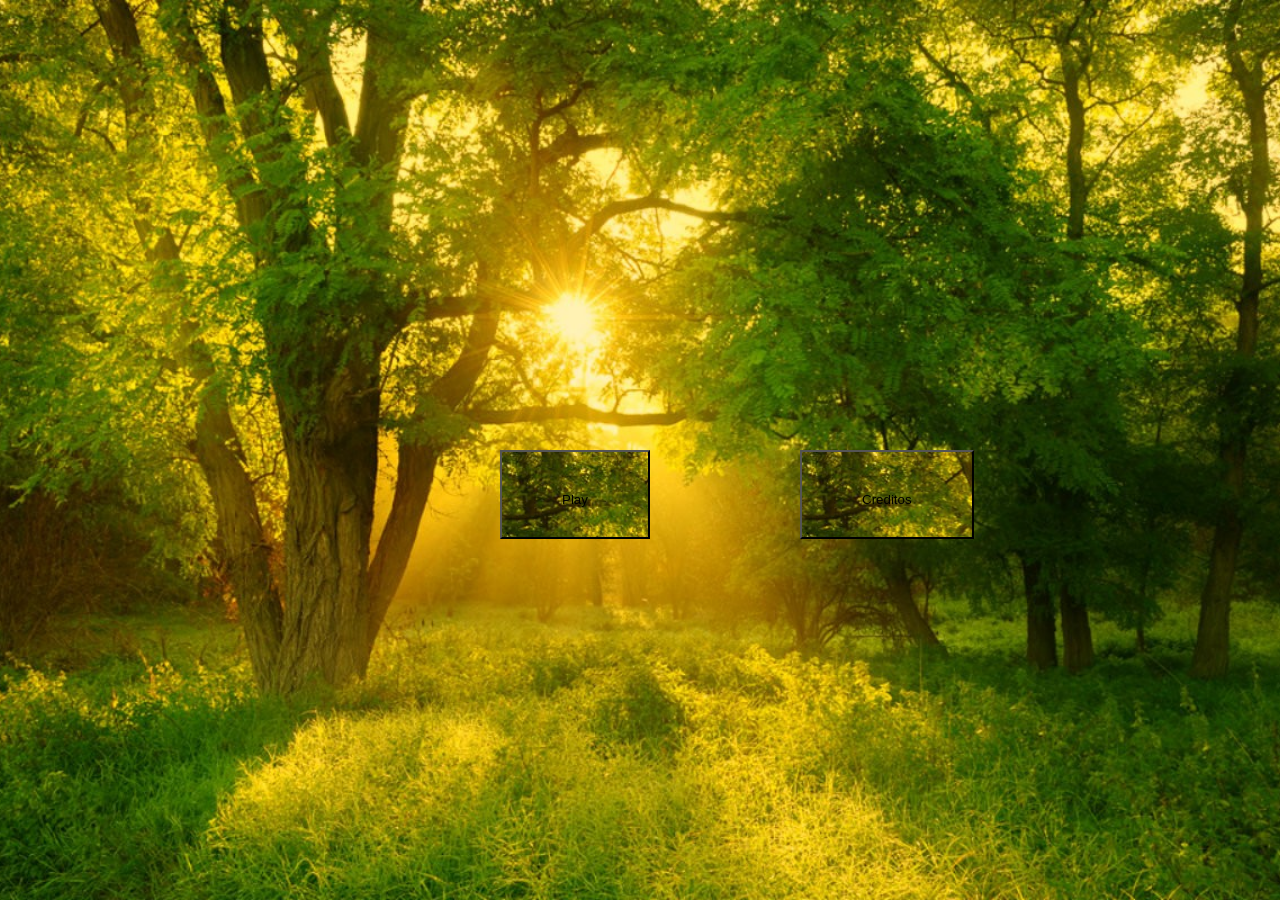
==== index.html @ b3132ecc "adicionado botoes" ====
<!DOCTYPE html>
<html lang="en">
<head>
    <meta charset="UTF-8">
    <meta name="viewport" content="width=device-width, initial-scale=1.0">
    <title>REIGNS</title>

    <link rel="stylesheet" href="style.css">
</head>
<body id = "menu">
    <br> <img id="carta" src="">
    <button id = "botao1">Play</button>
    <button id = "botao2">Creditos</button>
</body>
<Script src="test.js"></Script>
</html>
---- style.css ----
body{
    background-attachment: fixed;
    background-size: cover;
    background-repeat: no-repeat;
    background-position: center center;
}

#menu{
    background-image: url("./diversos/imagens/dia.jpg");
}

button{
    padding: 40px 60px 30px 60px;

    font-family: Arial, Helvetica, sans-serif;
    background-image: url("./diversos/imagens/dia.jpg");
}

#botao1 {
    position: absolute;
    top: 450px;
    left: 500px;
}
#botao2 {
    position: absolute;
    top: 450px;
    left: 800px;
}
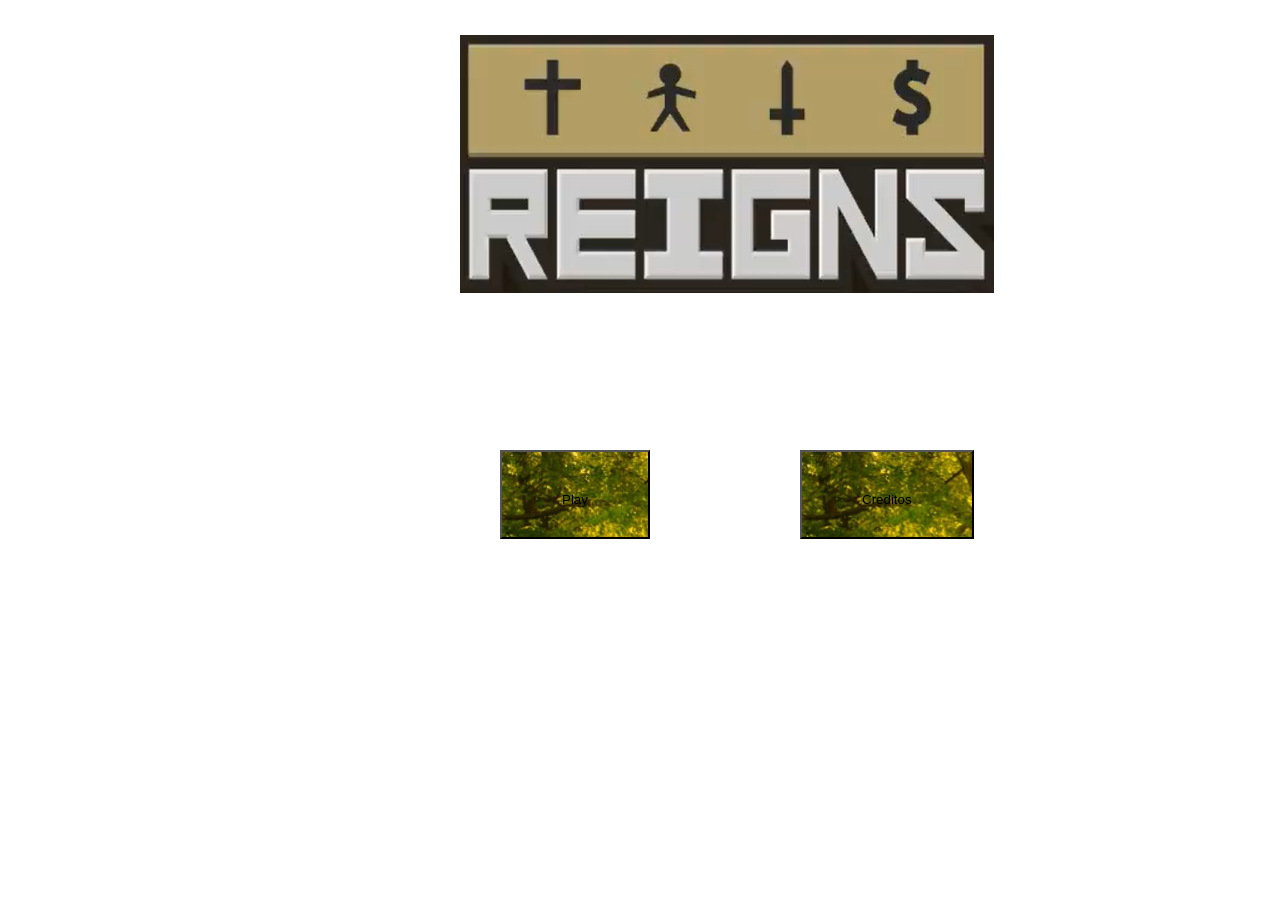
==== commit c55ae329: "adicionado acao para creditos" ====
--- a/index.html
+++ b/index.html
@@ -8,9 +8,11 @@
     <link rel="stylesheet" href="style.css">
 </head>
 <body id = "menu">
-    <br> <img id="carta" src="">
+
+    <img id = "imgTitulo" src="./diversos/imagens/Título.png" alt="imgTituloMenuGame">
     <button id = "botao1">Play</button>
     <button id = "botao2">Creditos</button>
+
 </body>
-<Script src="test.js"></Script>
+<Script src="./JavaScripts/test.js"></Script>
 </html>
--- a/style.css
+++ b/style.css
@@ -6,7 +6,7 @@
 }
 
 #menu{
-    background-image: url("./diversos/imagens/dia.jpg");
+    background-image: url("./diversos/imagens/menu.gif");
 }
 
 button{
@@ -27,3 +27,10 @@
     left: 800px;
 }
 
+#imgTitulo{
+    padding: 20px 320px 200px 40px;
+    position: absolute;
+    top: 15px;
+    left: 420px;
+}
+
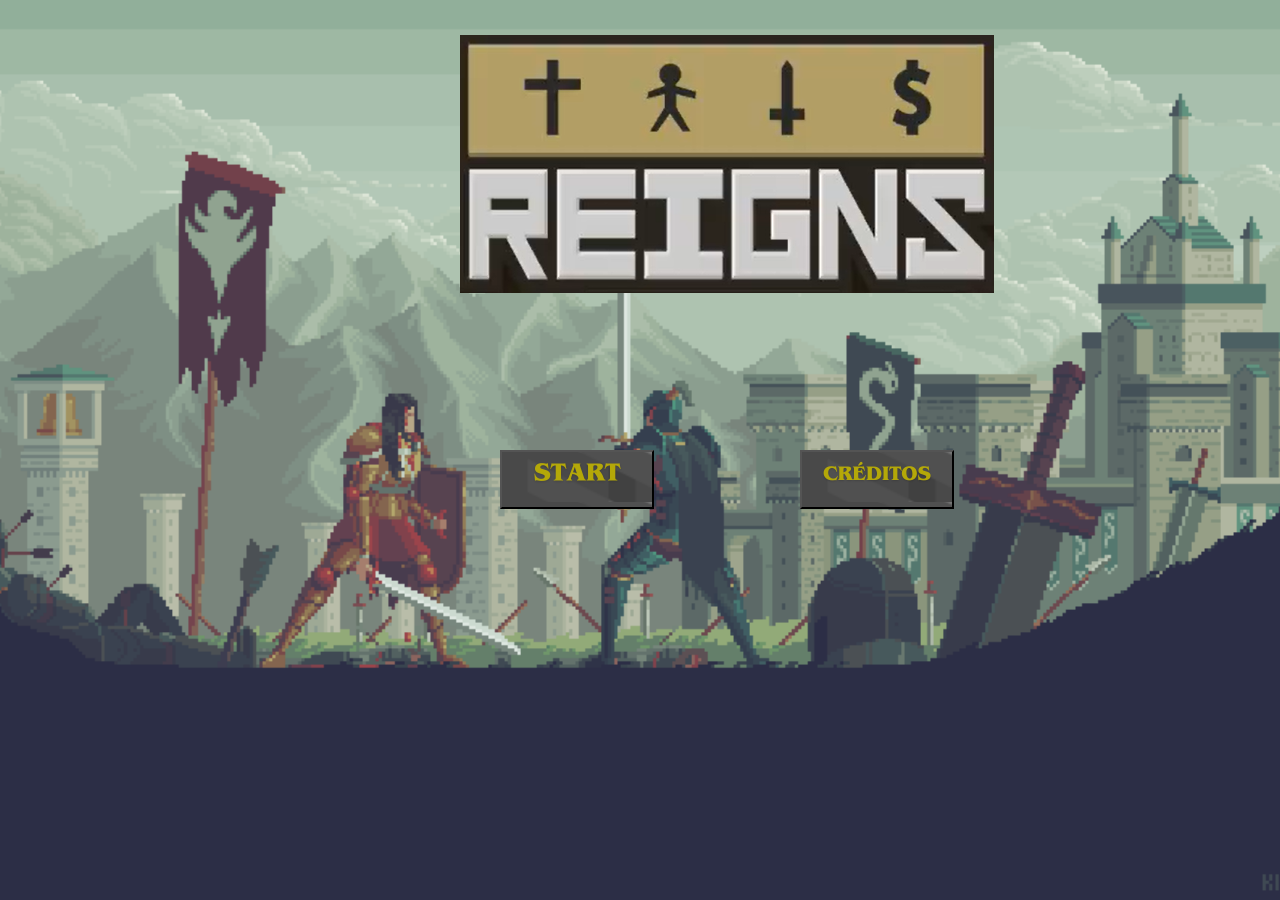
==== commit c2ee5443: "adcionado acao no botao start" ====
--- a/index.html
+++ b/index.html
@@ -3,15 +3,15 @@
 <head>
     <meta charset="UTF-8">
     <meta name="viewport" content="width=device-width, initial-scale=1.0">
-    <title>REIGNS</title>
+    <title>REIGNS - Menu</title>
 
-    <link rel="stylesheet" href="style.css">
+    <link rel="stylesheet" href="css/style.css">
 </head>
 <body id = "menu">
 
     <img id = "imgTitulo" src="./diversos/imagens/Título.png" alt="imgTituloMenuGame">
-    <button id = "botao1">Play</button>
-    <button id = "botao2">Creditos</button>
+    <button id = "botaoStart"></button>   <!-- Botao de Start -->
+    <button id = "botaoCreditos"></button>  <!-- Botao de creditos -->
 
 </body>
 <Script src="./JavaScripts/test.js"></Script>
--- a/css/style.css
+++ b/css/style.css
@@ -0,0 +1,38 @@
+body{
+    background-attachment: fixed;
+    background-size: cover;
+    background-repeat: no-repeat;
+    background-position: center center;
+}
+
+#menu{
+    background-image: url("../diversos/imagens/Menu.gif");
+}
+
+button{
+    padding: 40px 70px 15px 80px;
+
+    font-family: Arial, Helvetica, sans-serif;
+}
+
+#botaoStart {
+    background-image: url("../diversos/botoes/BotaoStart.png");
+    position: absolute;
+    top: 450px;
+    left: 500px;
+}
+
+#botaoCreditos {
+    background-image: url("../diversos/botoes/BotaoCreditos.png");
+    position: absolute;
+    top: 450px;
+    left: 800px;
+}
+
+#imgTitulo{
+    padding: 20px 320px 200px 40px;
+    position: absolute;
+    top: 15px;
+    left: 420px;
+}
+
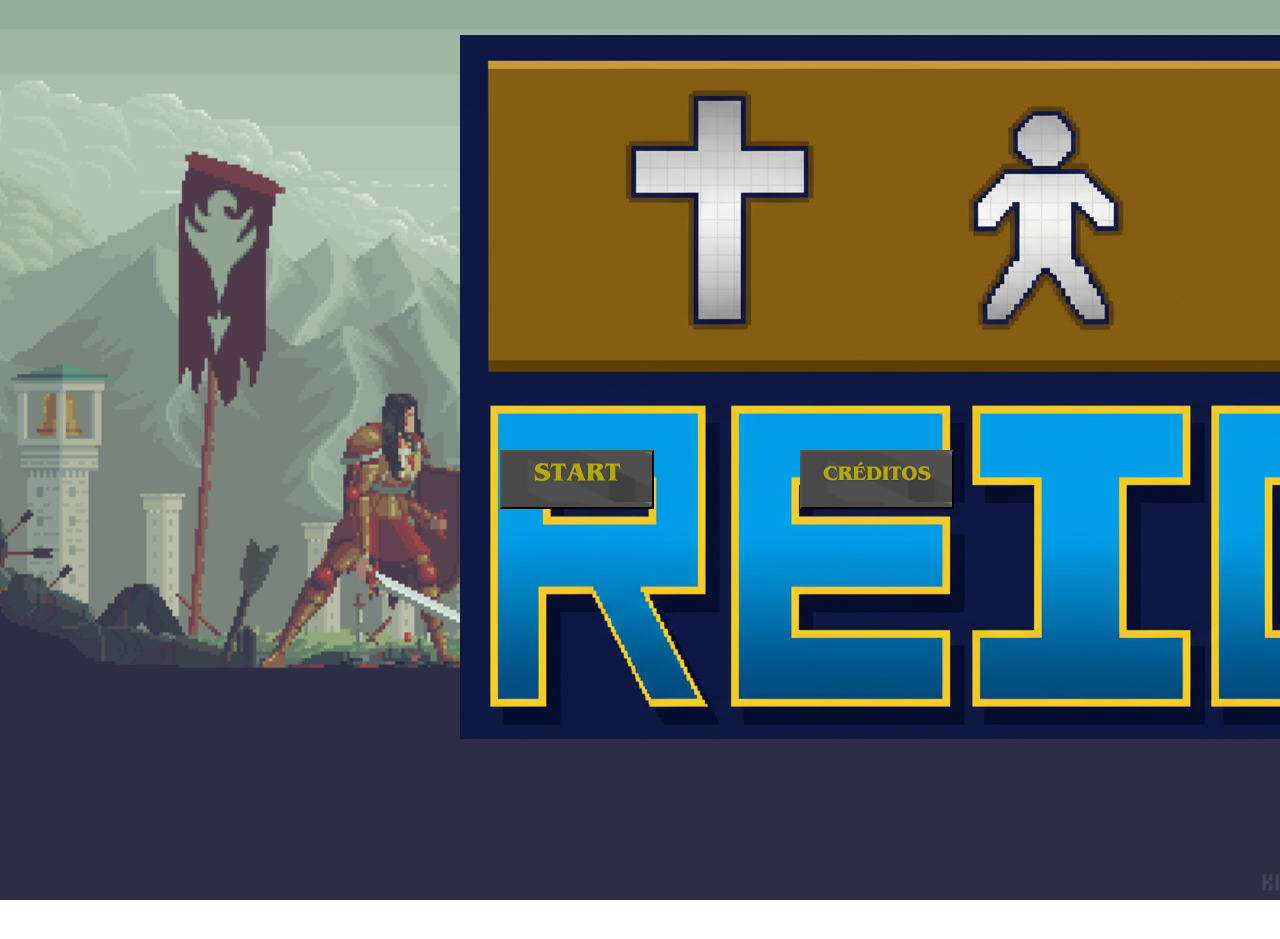
==== commit bf3d6228: "arrumado o index html" ====
--- a/index.html
+++ b/index.html
@@ -9,10 +9,9 @@
 </head>
 <body id = "menu">
 
-    <img id = "imgTitulo" src="./diversos/imagens/Título.png" alt="imgTituloMenuGame">
-    <button id = "botaoStart"></button>   <!-- Botao de Start -->
-    <button id = "botaoCreditos"></button>  <!-- Botao de creditos -->
-
+    <img id = "imgTitulo" src="./diversos/imagens/Titulo.png" alt="imgTituloMenuGame">
+    <a href="html/game.html"> <button id = "botaoStart"></button>  </a> <!-- Botao de Start -->
+    <a href="html/creditos.html"> <button id = "botaoCreditos"></button>  </a> <!-- Botao de creditos -->
 </body>
-<Script src="./JavaScripts/test.js"></Script>
+<Script src="JavaScripts/test.js"></Script>
 </html>
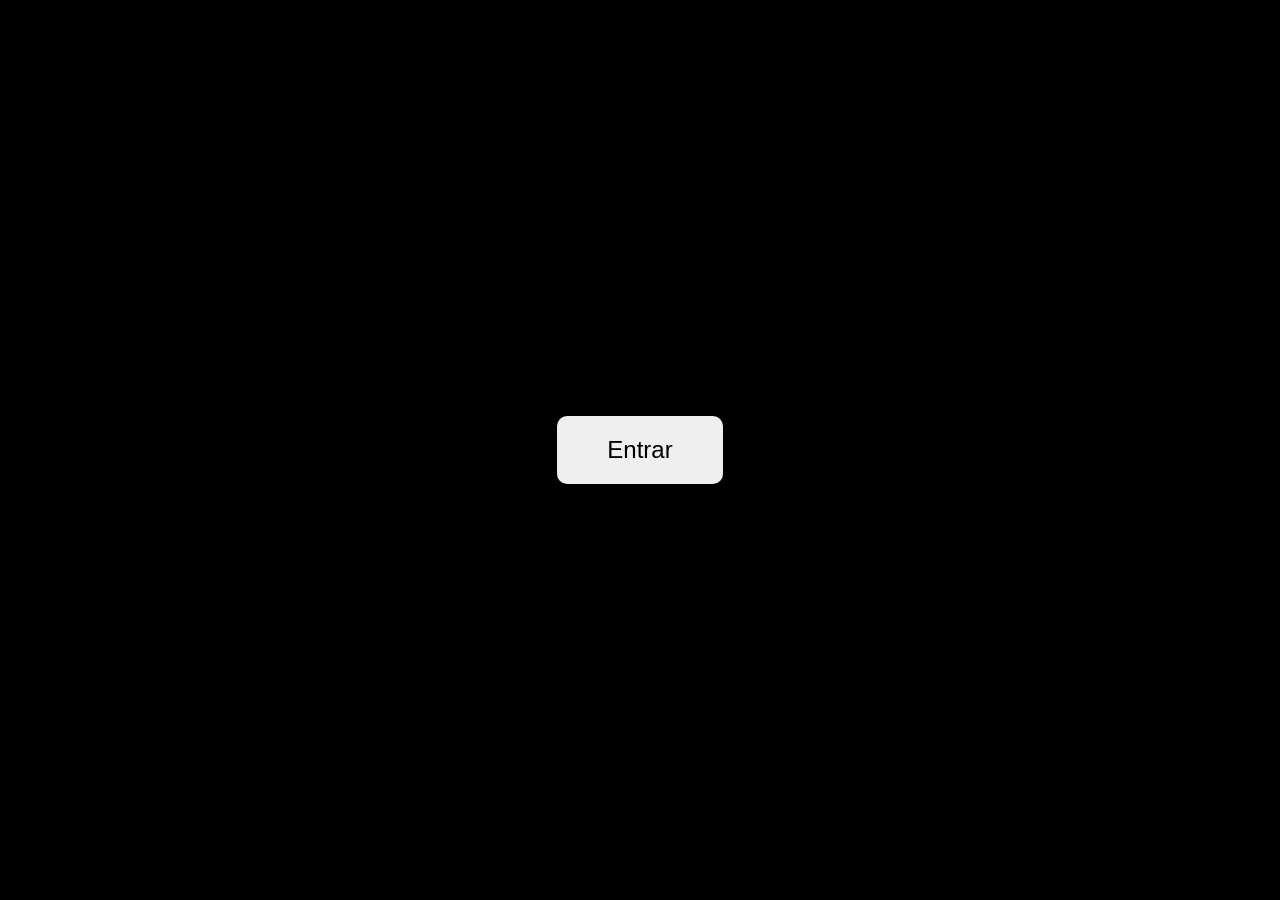
==== commit b615d196: "Adicionado evento e entrada e música pode tocar de fundo no menu agora" ====
--- a/index.html
+++ b/index.html
@@ -9,6 +9,12 @@
 </head>
 <body id = "menu">
 
+    <div id="carregamento">
+        <button id="btnStart">Entrar</button>
+        <img id="load" src="diversos/imagens/Load.gif">
+    </div>
+
+    <audio id="musica" loop src="diversos/audios/Menu.mp3"></audio>
     <img id = "imgTitulo" src="./diversos/imagens/Titulo.png" alt="imgTituloMenuGame">
     <a href="html/game.html"> <button id = "botaoStart"></button>  </a> <!-- Botao de Start -->
     <a href="html/creditos.html"> <button id = "botaoCreditos"></button>  </a> <!-- Botao de creditos -->
--- a/css/style.css
+++ b/css/style.css
@@ -30,9 +30,40 @@
 }
 
 #imgTitulo{
-    padding: 20px 320px 200px 40px;
-    position: absolute;
-    top: 15px;
-    left: 420px;
+    width: 40%;
+    height: auto;
+    margin-left: 420px;
 }
 
+#carregamento {
+    position: fixed;
+    top: 0;
+    left: 0;
+    width: 100%;
+    height: 100%;
+    background: black;
+    display: flex;
+    align-items: center;
+    justify-content: center;
+    z-index: 9999;
+
+    opacity: 1;
+    transition: opacity 1s ease;
+}
+
+#load {
+    display: none;
+}
+
+.hidden {
+    opacity: 0 !important;  
+    pointer-events: none;   
+}
+#btnStart {
+    padding: 20px 50px;
+    font-size: 24px;
+    cursor: pointer;
+    border: none;
+    border-radius: 10px;
+}
+
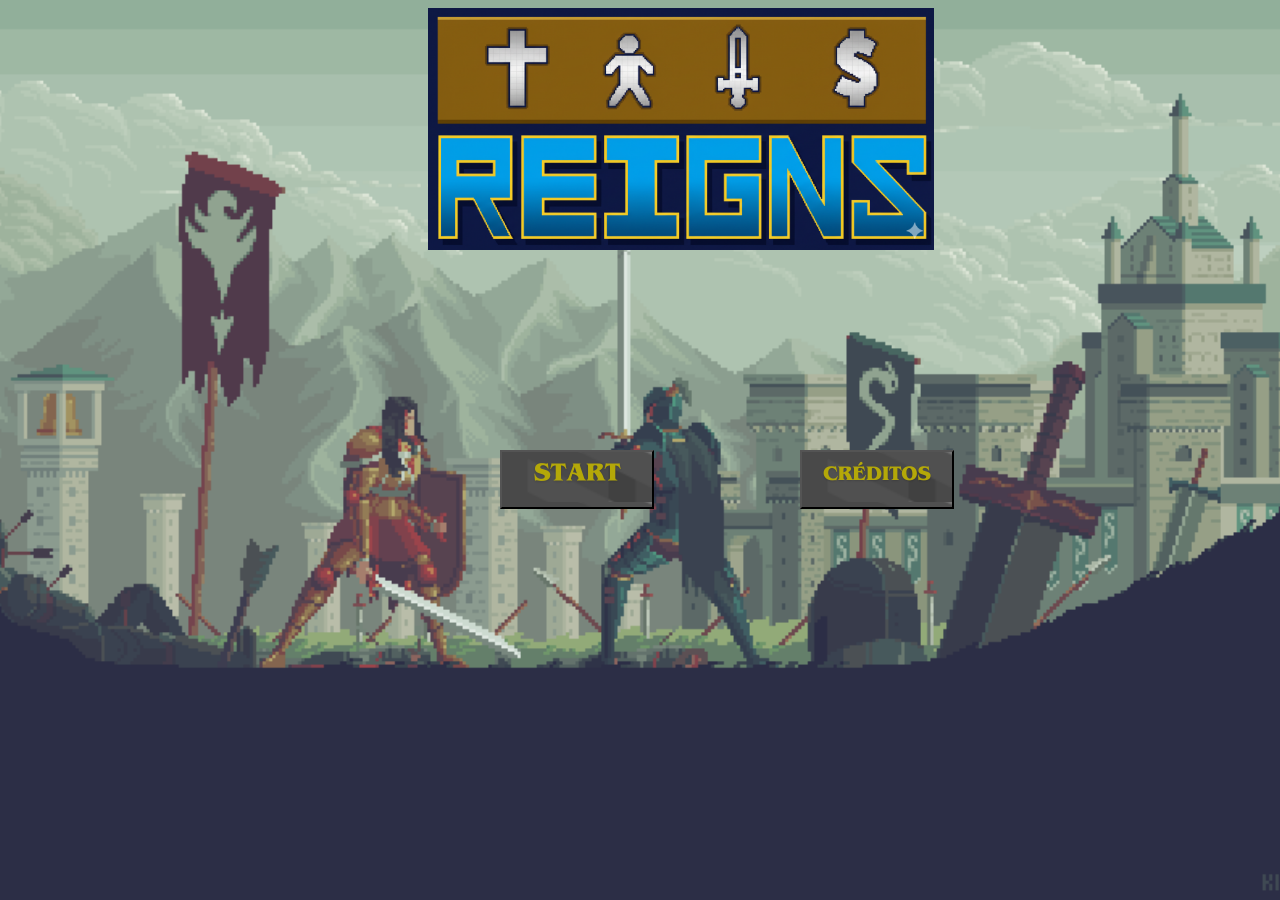
==== commit e389821f: "atualizado" ====
--- a/index.html
+++ b/index.html
@@ -9,15 +9,11 @@
 </head>
 <body id = "menu">
 
-    <div id="carregamento">
-        <button id="btnStart">Entrar</button>
-        <img id="load" src="diversos/imagens/Load.gif">
-    </div>
-
-    <audio id="musica" loop src="diversos/audios/Menu.mp3"></audio>
     <img id = "imgTitulo" src="./diversos/imagens/Titulo.png" alt="imgTituloMenuGame">
     <a href="html/game.html"> <button id = "botaoStart"></button>  </a> <!-- Botao de Start -->
     <a href="html/creditos.html"> <button id = "botaoCreditos"></button>  </a> <!-- Botao de creditos -->
+
+    <audio id = "audioClick" src="diversos/audios/somDeClick.mp3"></audio>
 </body>
-<Script src="JavaScripts/test.js"></Script>
+<Script src="JavaScripts/menuScript.js"></Script>
 </html>
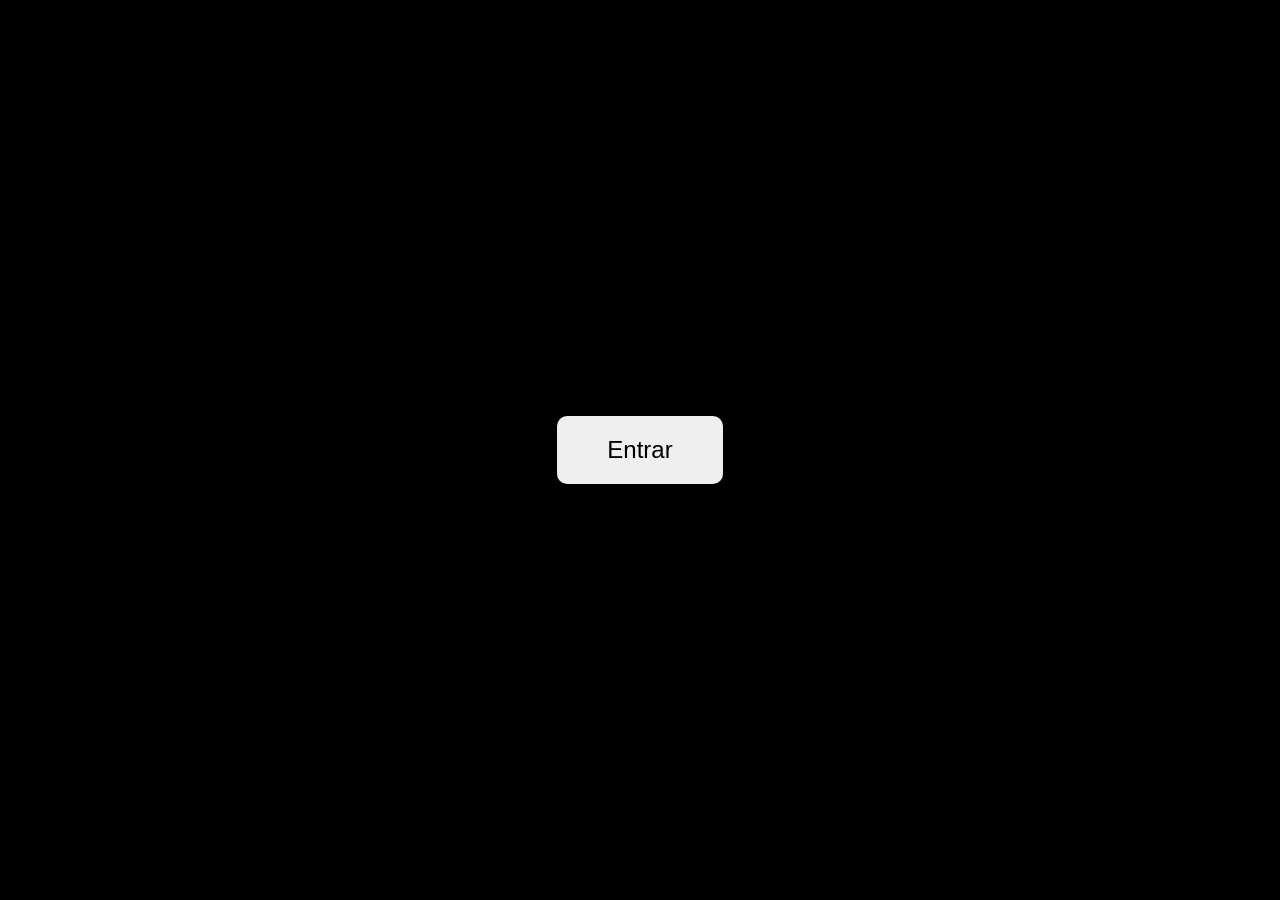
==== commit 39cab24b: "jose para william" ====
--- a/index.html
+++ b/index.html
@@ -9,6 +9,12 @@
 </head>
 <body id = "menu">
 
+    <div id="carregamento">
+        <button id="btnStart">Entrar</button>
+        <img id="load" src="diversos/imagens/Load.gif">
+    </div>
+
+    <audio id="musica" loop src="diversos/audios/Menu.mp3"></audio>
     <img id = "imgTitulo" src="./diversos/imagens/Titulo.png" alt="imgTituloMenuGame">
     <a href="html/game.html"> <button id = "botaoStart"></button>  </a> <!-- Botao de Start -->
     <a href="html/creditos.html"> <button id = "botaoCreditos"></button>  </a> <!-- Botao de creditos -->
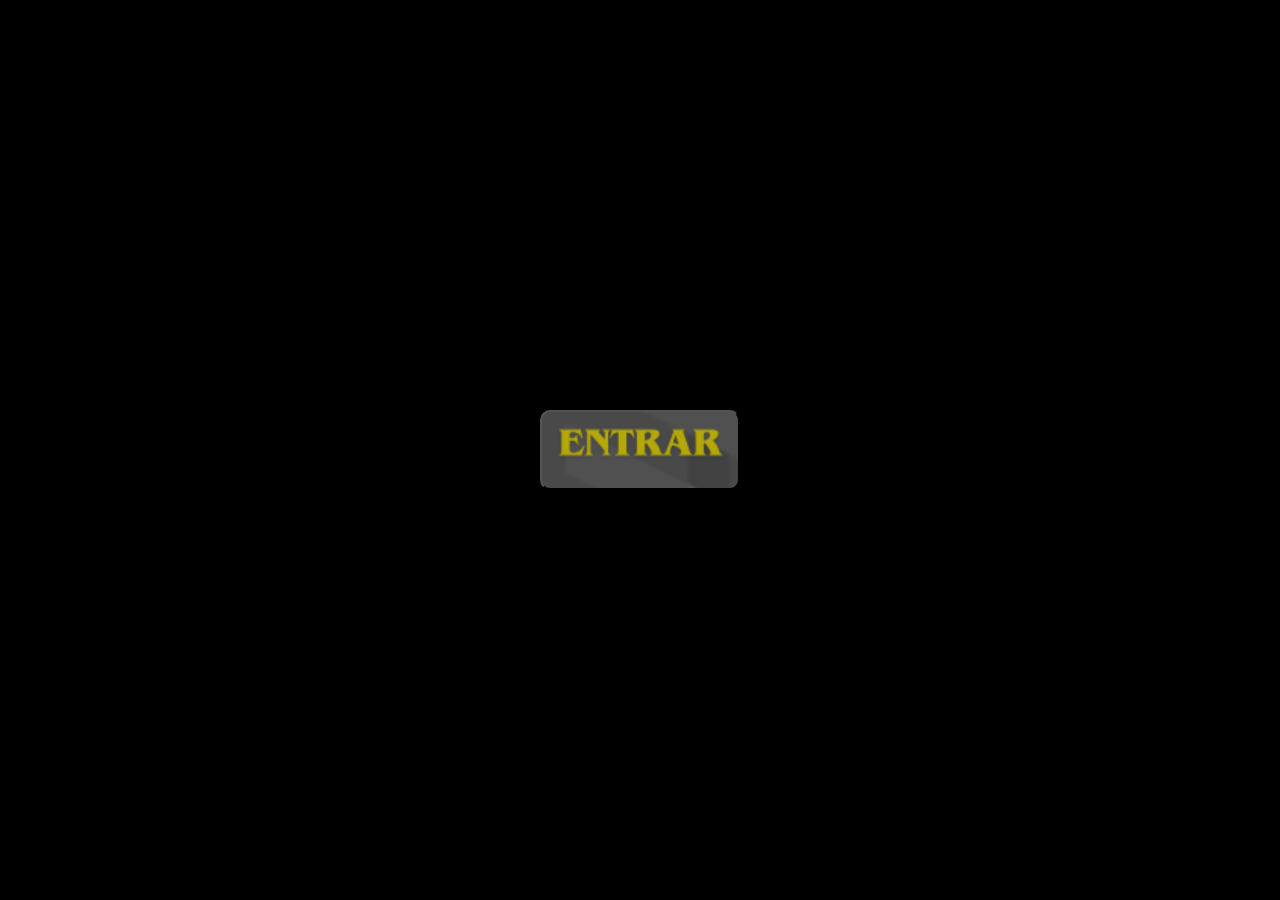
==== commit d812c0a3: "Sons colocado no menu; Botão de entrar: modificado; e um fundo colocado no diálogo do Mestre Do Temp" ====
--- a/index.html
+++ b/index.html
@@ -10,14 +10,14 @@
 <body id = "menu">
 
     <div id="carregamento">
-        <button id="btnStart">Entrar</button>
+        <button id="btnStart"></button>
         <img id="load" src="diversos/imagens/Load.gif">
     </div>
 
     <audio id="musica" loop src="diversos/audios/Menu.mp3"></audio>
     <img id = "imgTitulo" src="./diversos/imagens/Titulo.png" alt="imgTituloMenuGame">
-    <a href="html/game.html"> <button id = "botaoStart"></button>  </a> <!-- Botao de Start -->
-    <a href="html/creditos.html"> <button id = "botaoCreditos"></button>  </a> <!-- Botao de creditos -->
+     <button id = "botaoStart"></button>   <!-- Botao de Start -->
+     <button id = "botaoCreditos"></button>  <!-- Botao de creditos -->
 
     <audio id = "audioClick" src="diversos/audios/somDeClick.mp3"></audio>
 </body>
--- a/css/style.css
+++ b/css/style.css
@@ -20,6 +20,8 @@
     position: absolute;
     top: 450px;
     left: 500px;
+
+
 }
 
 #botaoCreditos {
@@ -27,12 +29,15 @@
     position: absolute;
     top: 450px;
     left: 800px;
+
 }
 
 #imgTitulo{
     width: 40%;
     height: auto;
     margin-left: 420px;
+    justify-content: center;
+    position: absolute;
 }
 
 #carregamento {
@@ -60,10 +65,17 @@
     pointer-events: none;   
 }
 #btnStart {
-    padding: 20px 50px;
-    font-size: 24px;
+    width: 200px;             
+    height: 80px;            
+    
+    background-image: url("../diversos/botoes/BotaoEntrar.png");
+    background-repeat: no-repeat;
+    background-size: cover; 
+    background-position: center;
+
     cursor: pointer;
-    border: none;
     border-radius: 10px;
+
+    padding: 0;
 }
 
